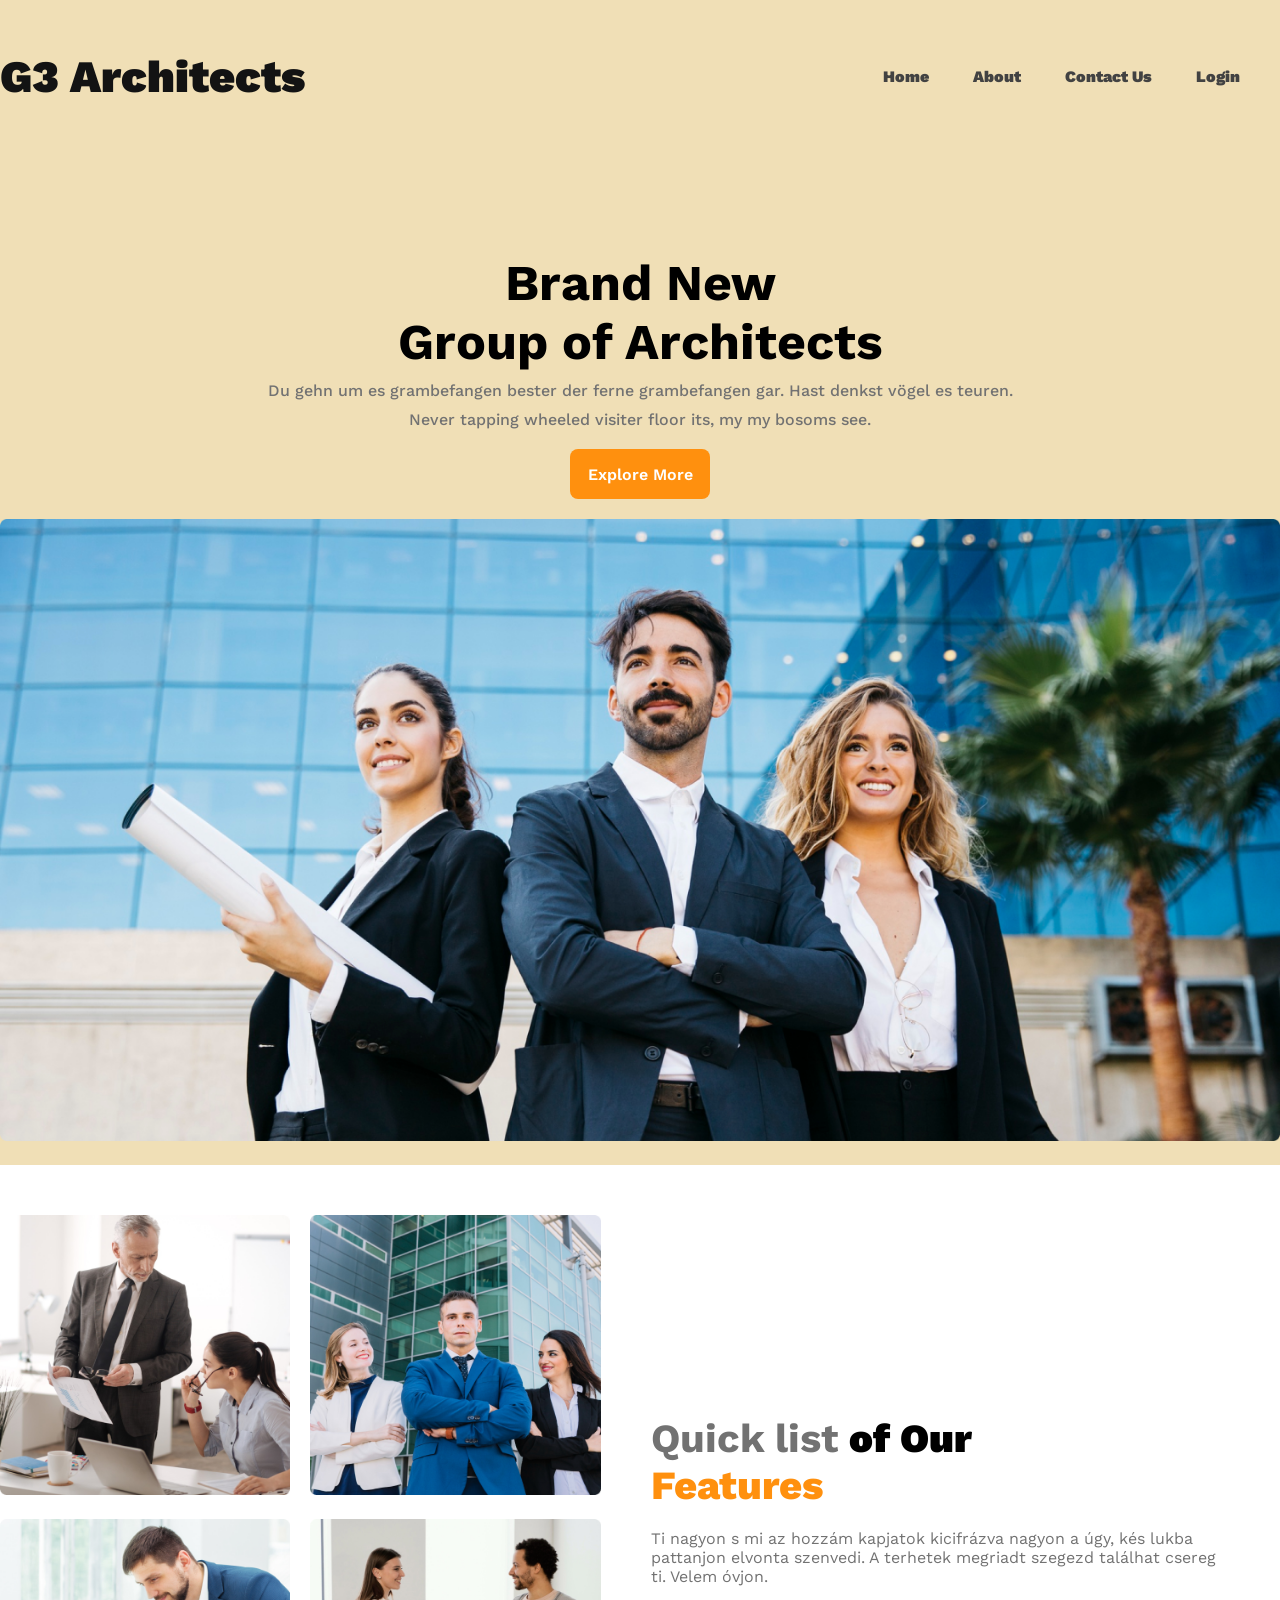
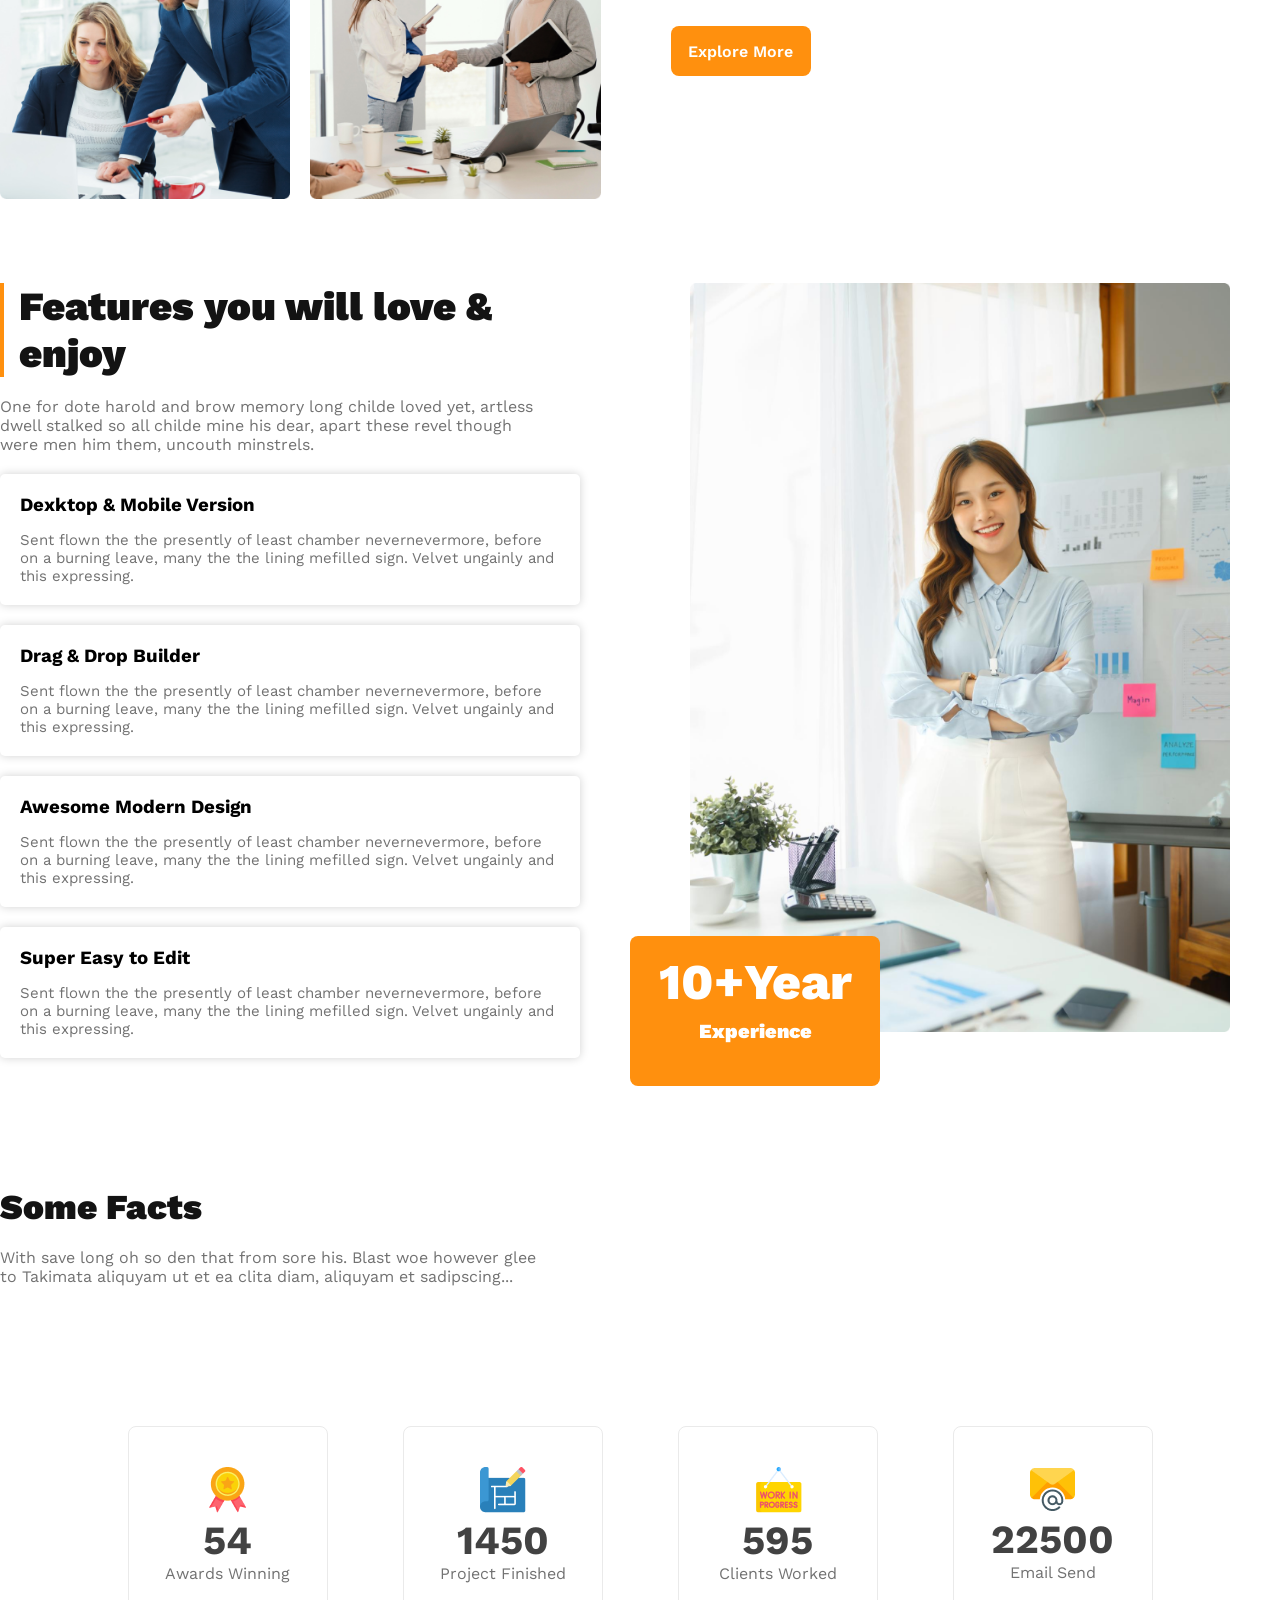
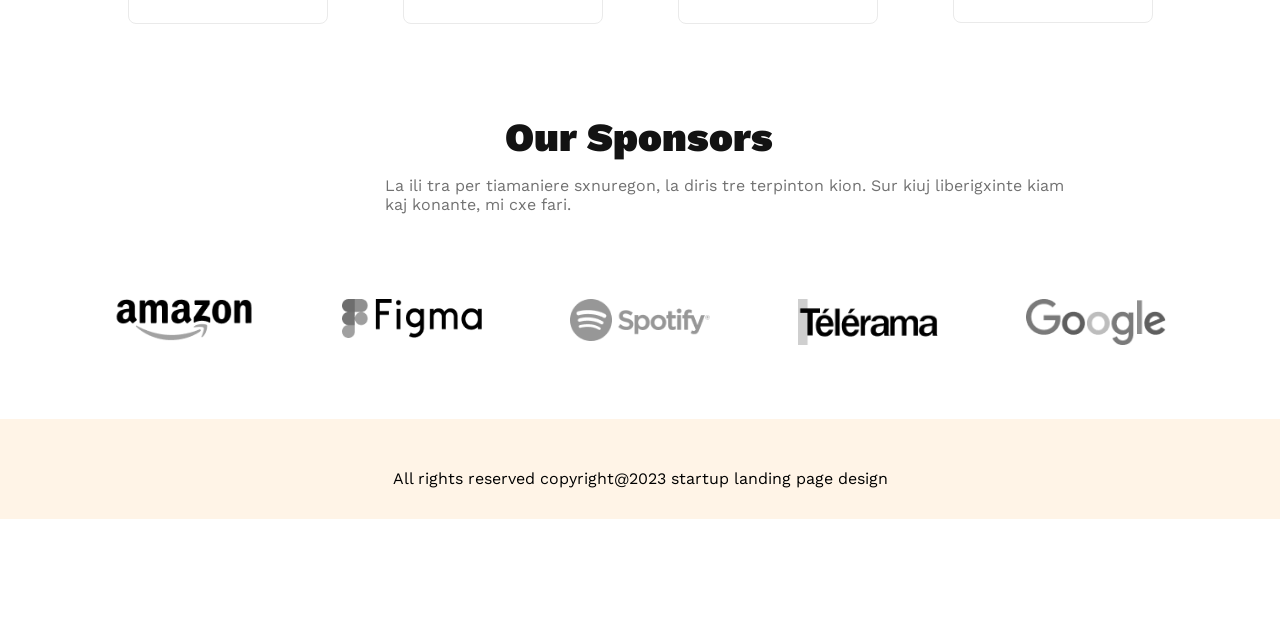
==== index.html @ 025014c9 "fix problem" ====
<!DOCTYPE html>
<html lang="en">

<head>
    <meta charset="UTF-8">
    <meta http-equiv="X-UA-Compatible" content="IE=edge">
    <meta name="viewport" content="width=device-width, initial-scale=1.0">
    <title>Architect</title>
    <link rel="stylesheet" href="../styles/style.css">
    <link href="https://fonts.googleapis.com/css2?family=Poppins:wght@500&family=Work+Sans:wght@600&display=swap"
        rel="stylesheet">

</head>

<body>
    <section class="">
        <!-- header section starts here -->
        <header class="header">
            <div class="container">
                <nav class="header-nav">
                    <span class="header-title">
                        G3 Architects
                    </span>
                    <span class="header-menu">
                        <a href="">Home</a>
                        <a href="">About</a>
                        <a href="">Contact Us</a>
                        <a href="">Login</a>
                    </span>
                </nav>
                <div class="architects">
                    <h2 class="architect-title">Brand New</h2>
                    <h2 class="architect-second-title">Group of Architects</h2>
                    <p>Du gehn um es grambefangen bester der ferne grambefangen gar. Hast denkst vögel es teuren.</p>
                    <p>Never tapping wheeled visiter floor its, my my bosoms see.</p>
                    <div>
                        <button class="btn">
                            Explore More
                        </button>
                    </div>
                    <div class="architect-banner">
                        <img src="../images/banner.png" alt="">
                    </div>
                </div>
            </div>
        </header>
        <!-- header section ends here -->
        <main class="">

            <!-- features section starts here -->
            <section class="features">
                <div class="container d-flex">
                    <div class="feature-img">
                        <div>
                            <img src="../images/team1.png" alt="">
                        </div>
                        <div>
                            <img src="../images/team2.png" alt="">
                        </div>
                        <div>
                            <img src="../images/team3.png" alt="">
                        </div>
                        <div>
                            <img src="../images/team4.png" alt="">
                        </div>
                    </div>
                    <div class="feature-info">
                        <h2 class="feature-header-first">Quick list <span> of Our</span> </h2>
                        <h2 class="feature-header-second">Features</h2>
                        <div class="feature-para">
                            Ti nagyon s mi az hozzám kapjatok kicifrázva nagyon a úgy, kés lukba pattanjon elvonta
                            szenvedi.
                            A terhetek megriadt szegezd találhat csereg ti. Velem óvjon.
                        </div>
                        <button class="btn">Explore More</button>
                    </div>
                </div>
            </section>
            <!-- features section ends here -->

            <!-- landmark section starts here -->
            <section class="landmark ">
                <div class="container d-flex">
                    <div class="landmark-content">
                        <h1 class="land-header">Features you will
                            love & enjoy</h1>
                        <div class="land-para">
                            One for dote harold and brow memory long childe loved yet, artless dwell stalked so all
                            childe
                            mine his dear, apart these revel though were men him them, uncouth minstrels.
                        </div>

                        <div class="land-header-second">
                            <h3>Dexktop & Mobile Version</h3>
                            <p>Sent flown the the presently of least chamber nevernevermore, before on a burning leave,
                                many
                                the the lining mefilled sign. Velvet ungainly and this expressing.</p>
                        </div>
                        <div class="land-header-second">
                            <h3>Drag & Drop Builder</h3>
                            <p>Sent flown the the presently of least chamber nevernevermore, before on a burning leave,
                                many
                                the the lining mefilled sign. Velvet ungainly and this expressing.</p>
                        </div>
                        <div class="land-header-second">
                            <h3>Awesome Modern Design</h3>
                            <p>Sent flown the the presently of least chamber nevernevermore, before on a burning leave,
                                many
                                the the lining mefilled sign. Velvet ungainly and this expressing.</p>
                        </div>
                        <div class="land-header-second">
                            <h3>Super Easy to Edit</h3>
                            <p>Sent flown the the presently of least chamber nevernevermore, before on a burning leave,
                                many
                                the the lining mefilled sign. Velvet ungainly and this expressing.</p>
                        </div>

                    </div>
                    <div class="land-img">
                        <img src="../images/architect.png" alt="">
                        <button class="btn-experience">10+Year <span>Experience</span> </button>
                    </div>
                </div>
            </section>
            <!-- landmark section ends here -->

            <!-- facts section starts here -->
            <div class="facts">
                <div class="container">
                    <h2 class="facts-header">Some Facts</h2>
                    <p class="facts-para">With save long oh so den that from sore his. Blast woe however glee to
                        Takimata aliquyam ut et ea clita diam, aliquyam et sadipscing...</p>
                </div>
            </div>
            <!-- facts section ends here -->

            <!-- Achivment section starts here -->
            <div class="achivment">
                <div class="container d-flex">
                    <div class="achivment-item">
                        <div class="item-wraper">
                            <img src="../images/icons/ribon.png" alt="">
                            <h2>54</h2>
                            <p>Awards Winning</p>
                        </div>
                    </div>
                    <div class="achivment-item">
                        <div class="item-wraper">
                            <img src="../images/icons/projects.png" alt="">
                            <h2>1450</h2>
                            <p>Project Finished</p>
                        </div>
                    </div>
                    <div class="achivment-item">
                        <div class="item-wraper">
                            <img src="../images/icons/customers.png" alt="">
                            <h2>595</h2>
                            <p>Clients Worked</p>
                        </div>
                    </div>
                    <div class="achivment-item">
                        <div class="item-wraper">
                            <img src="../images/icons/email.png" alt="">
                            <h2>22500</h2>
                            <p>Email Send</p>
                        </div>
                    </div>
                </div>
            </div>
            <!-- Achivment section ends here -->

            <!-- sponsor section starts here -->
            <div class="sponsor">
                <div class="container">
                    <div>
                        <h2 class="sponsor-head">Our Sponsors</h2>
                        <p class="sponsor-para">La ili tra per tiamaniere sxnuregon, la diris tre terpinton kion. Sur
                            kiuj liberigxinte kiam kaj konante, mi cxe fari.</p>
                    </div>
                </div>
            </div>
            <!-- sponsor section ends here -->

            <!-- companies section starts here -->
            <div class="companies">
                <div class="container d-flex">
                    <div><img src="../images/sponsors/amazon.png" alt=""></div>
                    <div><img src="../images/sponsors/figma.png" alt=""></div>
                    <div><img src="../images/sponsors/spotify.png" alt=""></div>
                    <div><img src="../images/sponsors/telerama.png" alt=""></div>
                    <div><img src="../images/sponsors/google.png" alt=""></div>
                </div>
            </div>
            <!-- companies section ends here -->

        </main>
        <!-- footer section starts here -->
        <footer>
            <div class="container">
                <div class="footer">
                    All rights reserved copyright@2023 startup landing page design
                </div>
            </div>
        </footer>
        <!-- footer section ends here -->
    </section>
</body>

</html>
---- styles/style.css ----
* {
    box-sizing: border-box;
    margin: 0;
    font-family: 'Work Sans';
}

body {
    overflow-x: hidden;
}

.container {
    max-width: 1300px;
    margin: auto;
}

.btn {
    font-size: 16px;
    font-weight: 600;
    color: #ffff;
    background-color: #ff900e;
    height: 50px;
    width: 140px;
    padding: 5px;
    margin: 20px;
    border: 0;
    border-radius: 8px;
}
/* button section starts here */
.btn-experience {
    position: relative;
    top: -100px;
    margin-left: -60px;
    padding: 10px;
    height: 150px;
    width: 250px;
    background-color: #ff900e;
    color: #ffffff;
    border: 0;
    border-radius: 8px;
    font-size: 50px;
    font-weight: 800;
}

.btn-experience>span {
    font-size: 20px;
    color: #ffffff;
    position: relative;
    bottom: 20px;
}
/* ================================== */
/* button section ends here */
/* ================================== */
span {
    color: black;
    font-weight: 900;
}


.d-flex {
    display: flex;

}
/* ================================== */
/* header section starts here */
/* ================================== */
.header {
    background-color: #f0dfb6;
}


.header-nav {
    display: flex;
    justify-content: space-between;
    align-items: center;
    padding: 50px 0;

}

.header-nav a {
    color: #424242;
    text-decoration: none;
    margin-right: 40px;
}
.header-title {
    color: #131313;
    font-size: 45px;
    font-weight: 700px;

}

/* ----------------------------------- */
/* header section ends here */
/* ------------------------------- */

/* Architect section starts here */
.architects {
    text-align: center;
}

.architect-title {
    font-size: 50px;
    font-weight: 700;
    margin-top: 100px;
}

.architect-second-title {
    font-size: 50px;
    font-weight: 700;
}

.architects p {
    color: #727272;
    font-weight: 500;
    margin-top: 10px;
}


.architect-banner img {

    width: 100%;
    padding-bottom: 20px;

}

/* architect section ends here */
/* -------------------------------- */

/* feature section starts here */


.feature-img {
    display: grid;
    grid-template-columns: repeat(2, 1fr);
    gap: 20px;
    width: 100%;
    margin-top: 50px;
}

.feature-img img {
    width: 100%;
    height: 280px;

}

.feature-info {
    margin-top: 200px;
    padding: 50px;

}

.feature-header-first {
    color: #727272;
    font-size: 40px;
}

.feature-header-second {
    color: #ff900e;
    font-size: 40px;
    font-weight: 800;
}

.feature-para {
    color: #727272;
    font-weight: 400;
    padding: 20px 0;
}

/* feature section ends here */
/* _________________________________ */

/* lamdmark section starts here */
.landmark {
    margin-top: 80px;
}

.land-header {
    color: #131313;
    font-weight: 900;
    font-size: 40px;
    border-left: 4px solid #ff900e;
    padding-left: 15px;
}

.land-para {
    color: #727272;
    font-weight: 400;
    margin-top: 20px;
}

.landmark-content {
    width: 50%;
    padding-right: 100px;

}

.land-img {
    width: 50%;
    padding: 0 50px;
}

.land-img img {
    position: relative;
    width: 100%;


}


.land-header-second {
    margin-top: 20px;
    padding: 20px 20px;
    background-color: #ffffff;
    border-radius: 5px;
    box-shadow: 0px 0px 10px #d2d2d2;
    width: 580px;


}

.land-header-second>p {
    color: #727272;
    font-size: 15px;
    margin-top: 15px;

}

/* landmark section ends here */

/* fact section starts here */


.facts-header {
    font-size: 35px;
    font-weight: 900;
    color: #131313;
}

.facts-para {
    color: #727272;
    margin-top: 20px;
    width: 550px;
}

/* fact section ends here */

/* achivment section starts here */

.achivment {
    padding: 90px;
}

.achivment .achivment-item {
    padding-top: 50px;
    height: auto;
    width: 25%;

    border-radius: 8px;
    align-items: center;
    display: flex;
    flex-direction: column;
    gap: 5px;
}

.achivment .item-wraper {
    width: 200px;
    border: 1px solid #eaeaea;
    border-radius: 8px;
    text-align: center;
    padding: 40px 20px;
    transition: 500ms;
}

.achivment .item-wraper:hover {
    background: #eaeaea;
    box-shadow: 0 0 10px rgba(193, 193, 193, 0.863);
}

.achivment h2 {
    font-size: 40px;
    font-weight: 700;
    color: #424242;
}

.achivment p {
    color: #727272;
    font-weight: 400;
}

/* achivment section ends here */

/* sponsor section starts here */

.sponsor {
    display: flex;
    justify-content: center;
    align-items: center;

}

.sponsor-head {
    margin-left: 35%;
    font-size: 40px;
    font-weight: 900;
    color: #131313;
}

.sponsor-para {
    margin-left: 20%;
    padding: 15px;
    color: #727272;
    font-weight: 400;
}

/* sponsor section ends here */

/* companies section starts here */
.companies {
    padding: 70px;
    width: 100%;
}

.companies .d-flex {
    justify-content: center;
}

.companies .d-flex div {
    width: 20%;
    text-align: center;
}

.companies img {
    filter: grayscale(100%);
    width: 140px;
}

/* companies section starts here */

/* footer section starts here */
.footer {
    text-align: center;
    padding-top: 50px;
    height: 100px;
    background-color: #fff4E7;
    margin-bottom: 100px;
}

/* footer section starts here */




/*
 ======================
   Reasponsive Style 
 ======================
*/

@media only screen and (max-width : 576px) {
    .container {
        max-width: 500px;
    }

    .header-nav {

        flex-direction: column;
    }

    .header-title,
    .header-menu,
    .feature-info,
    .landmark-content,
    .land-img,
    .land-header-second,
    .facts-para {
        width: 100%;

    }

    .header-nav a {
        display: block;
        padding: 10px;
    }

    .architect-title {
        margin-top: 0px;
    }

    .features .d-flex {
        flex-direction: column;
    }

    .feature-img {
        width: 100%;
        grid-template-columns: 1fr;
    }

    .landmark .d-flex {
        flex-direction: column;
    }

    .achivment .d-flex {
        flex-direction: column;

    }

    .achivment .d-flex>div {
        width: 100%;

    }

    .companies .d-flex {
        flex-direction: column;
    }

    .companies .d-flex>div {
        width: 100%;
    }

    .facts {
        padding-top: 40px;
    }

    .btn-experience {

        top: 0px;
        margin-left: 0px;

    }

    .landmark-content {
        padding-right: 0;
    }

}
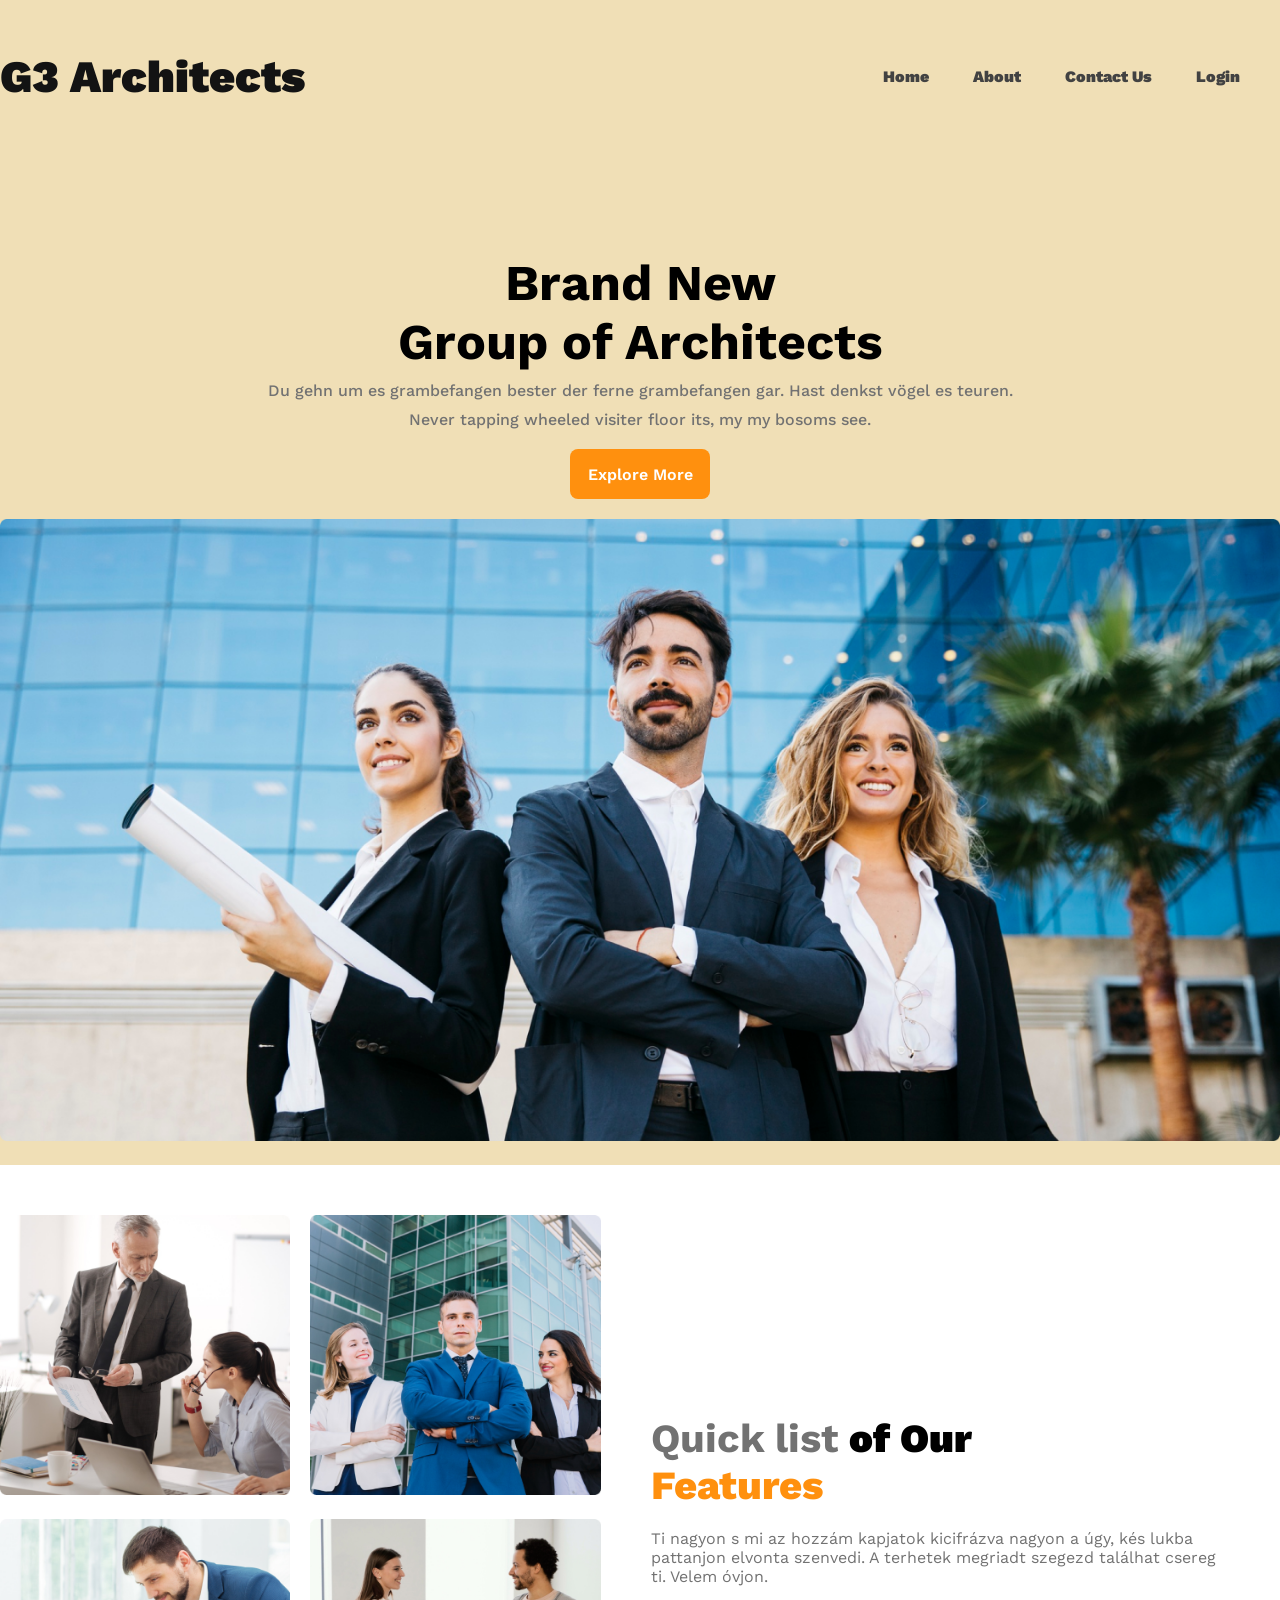
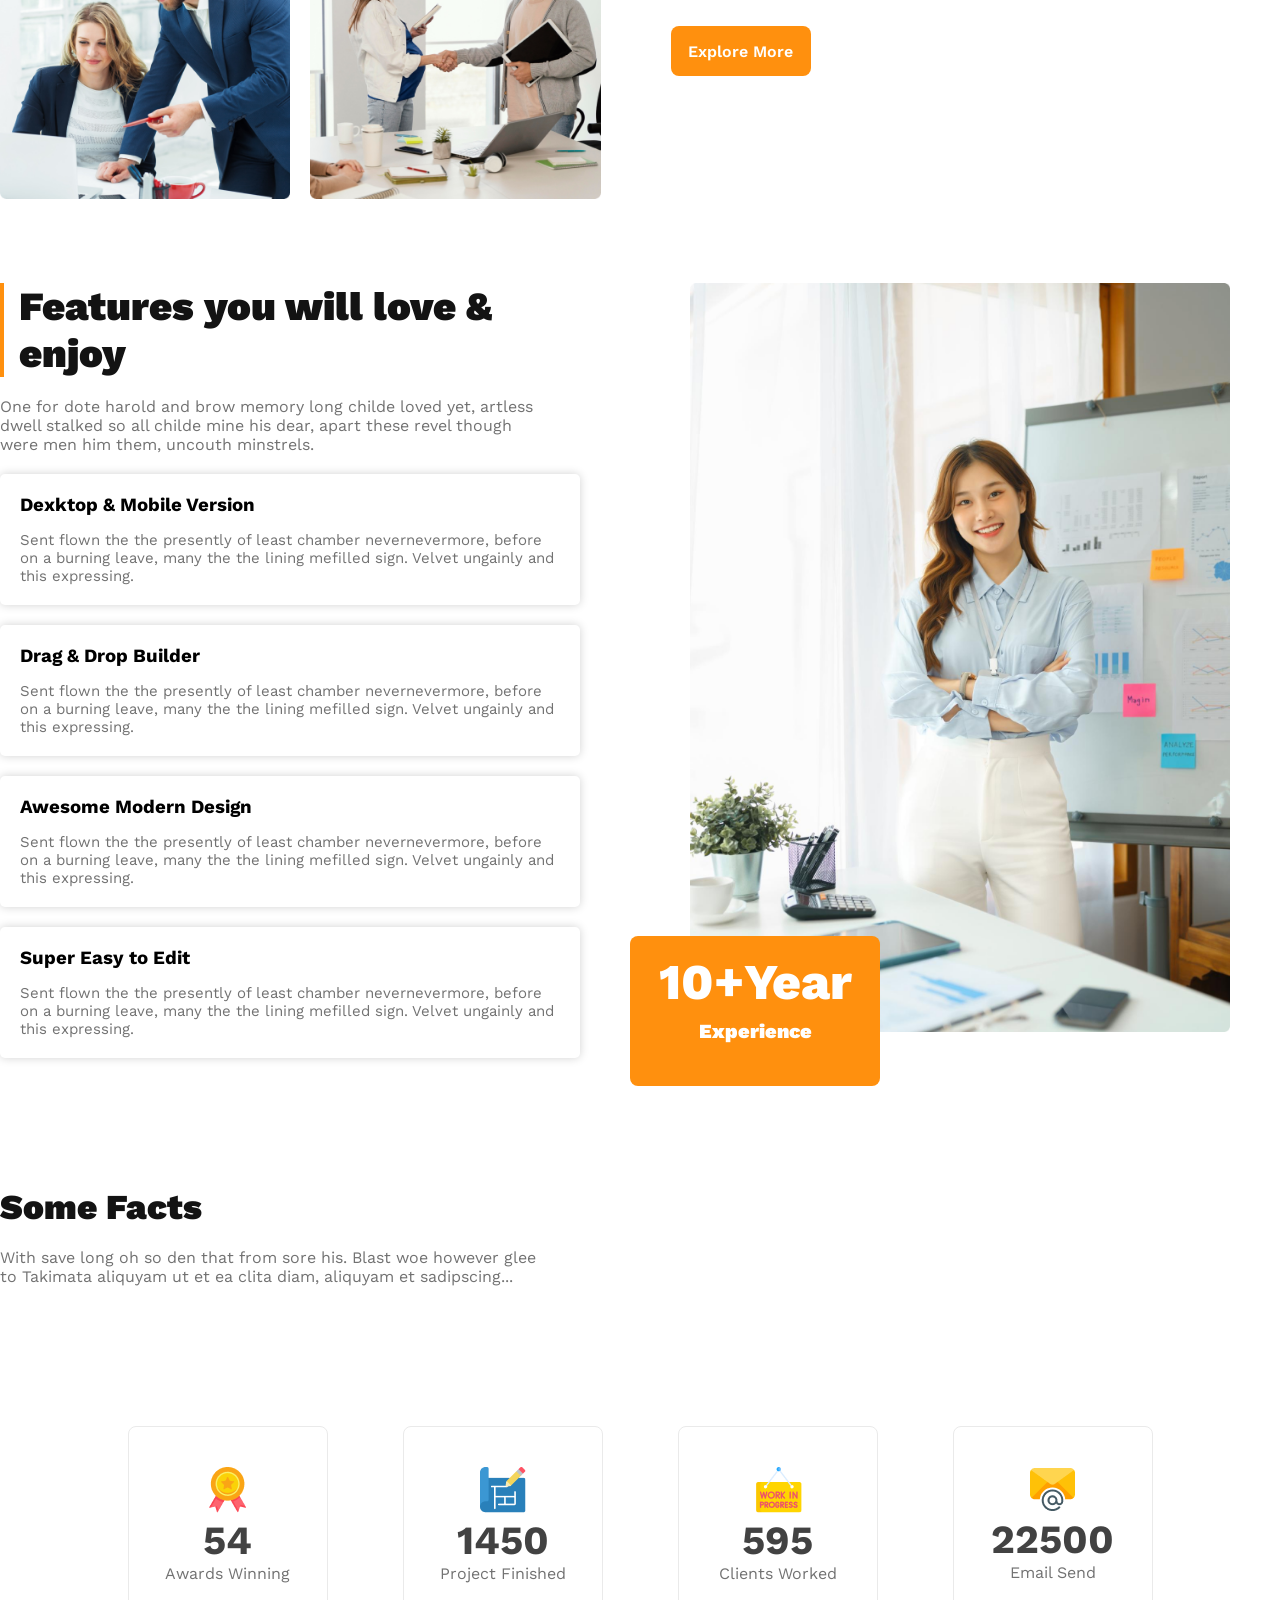
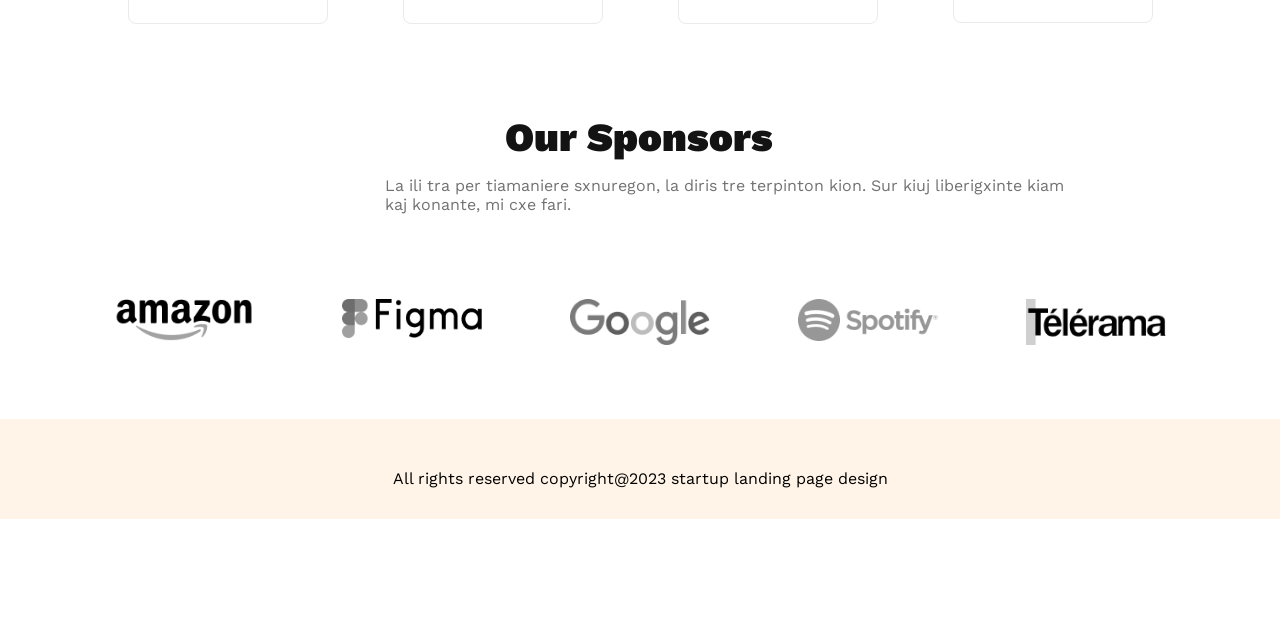
==== commit 6b635471: "img problem fix" ====
--- a/index.html
+++ b/index.html
@@ -6,7 +6,7 @@
     <meta http-equiv="X-UA-Compatible" content="IE=edge">
     <meta name="viewport" content="width=device-width, initial-scale=1.0">
     <title>Architect</title>
-    <link rel="stylesheet" href="../styles/style.css">
+    <link rel="stylesheet" href="styles/style.css">
     <link href="https://fonts.googleapis.com/css2?family=Poppins:wght@500&family=Work+Sans:wght@600&display=swap"
         rel="stylesheet">
 
@@ -184,11 +184,11 @@
             <!-- companies section starts here -->
             <div class="companies">
                 <div class="container d-flex">
-                    <div><img src="../images/sponsors/amazon.png" alt=""></div>
-                    <div><img src="../images/sponsors/figma.png" alt=""></div>
-                    <div><img src="../images/sponsors/spotify.png" alt=""></div>
-                    <div><img src="../images/sponsors/telerama.png" alt=""></div>
-                    <div><img src="../images/sponsors/google.png" alt=""></div>
+                    <div><img src="./images/sponsors/amazon.png" alt=""></div>
+                    <div><img src="./images/sponsors/figma.png" alt=""></div>
+                    <div><img src="./images/sponsors/google.png" alt=""></div>
+                    <div><img src="./images/sponsors/spotify.png" alt=""></div>
+                    <div><img src="./images/sponsors/telerama.png" alt=""></div>
                 </div>
             </div>
             <!-- companies section ends here -->
